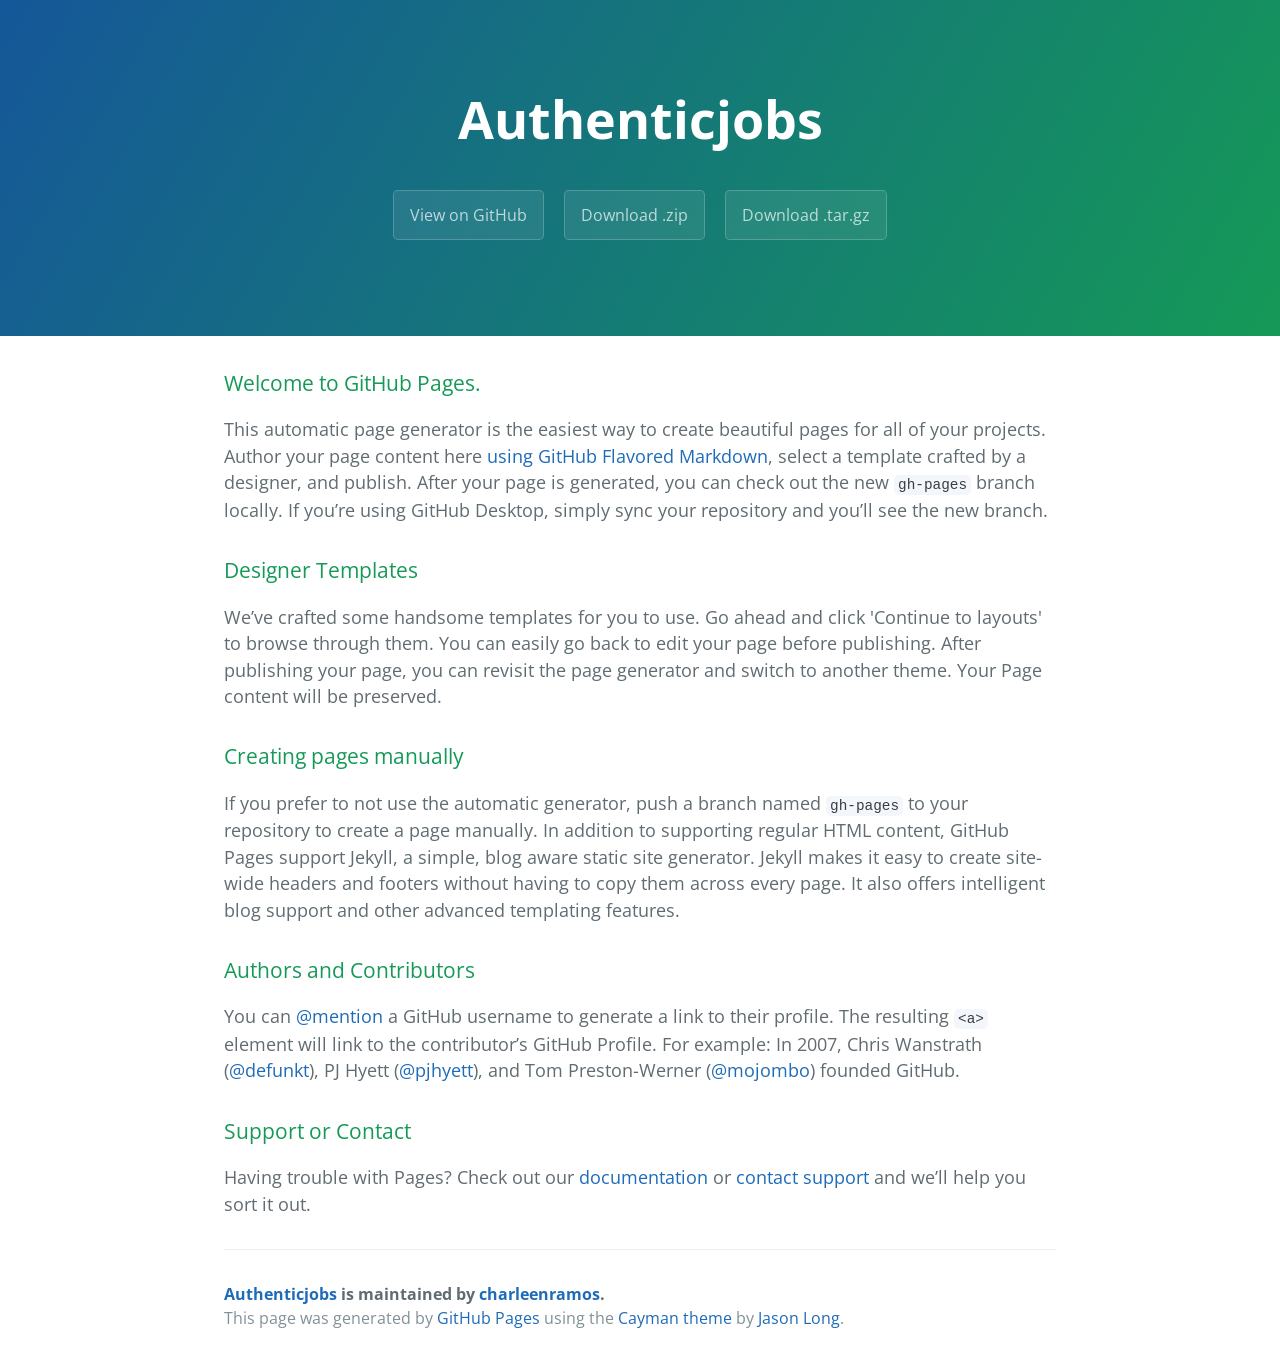
==== index.html @ 8c3707bd "Create gh-pages branch via GitHub" ====
<!DOCTYPE html>
<html lang="en-us">
  <head>
    <meta charset="UTF-8">
    <title>Authenticjobs by charleenramos</title>
    <meta name="viewport" content="width=device-width, initial-scale=1">
    <link rel="stylesheet" type="text/css" href="stylesheets/normalize.css" media="screen">
    <link href='https://fonts.googleapis.com/css?family=Open+Sans:400,700' rel='stylesheet' type='text/css'>
    <link rel="stylesheet" type="text/css" href="stylesheets/stylesheet.css" media="screen">
    <link rel="stylesheet" type="text/css" href="stylesheets/github-light.css" media="screen">
  </head>
  <body>
    <section class="page-header">
      <h1 class="project-name">Authenticjobs</h1>
      <h2 class="project-tagline"></h2>
      <a href="https://github.com/charleenramos/AuthenticJobs" class="btn">View on GitHub</a>
      <a href="https://github.com/charleenramos/AuthenticJobs/zipball/master" class="btn">Download .zip</a>
      <a href="https://github.com/charleenramos/AuthenticJobs/tarball/master" class="btn">Download .tar.gz</a>
    </section>

    <section class="main-content">
      <h3>
<a id="welcome-to-github-pages" class="anchor" href="#welcome-to-github-pages" aria-hidden="true"><span aria-hidden="true" class="octicon octicon-link"></span></a>Welcome to GitHub Pages.</h3>

<p>This automatic page generator is the easiest way to create beautiful pages for all of your projects. Author your page content here <a href="https://guides.github.com/features/mastering-markdown/">using GitHub Flavored Markdown</a>, select a template crafted by a designer, and publish. After your page is generated, you can check out the new <code>gh-pages</code> branch locally. If you’re using GitHub Desktop, simply sync your repository and you’ll see the new branch.</p>

<h3>
<a id="designer-templates" class="anchor" href="#designer-templates" aria-hidden="true"><span aria-hidden="true" class="octicon octicon-link"></span></a>Designer Templates</h3>

<p>We’ve crafted some handsome templates for you to use. Go ahead and click 'Continue to layouts' to browse through them. You can easily go back to edit your page before publishing. After publishing your page, you can revisit the page generator and switch to another theme. Your Page content will be preserved.</p>

<h3>
<a id="creating-pages-manually" class="anchor" href="#creating-pages-manually" aria-hidden="true"><span aria-hidden="true" class="octicon octicon-link"></span></a>Creating pages manually</h3>

<p>If you prefer to not use the automatic generator, push a branch named <code>gh-pages</code> to your repository to create a page manually. In addition to supporting regular HTML content, GitHub Pages support Jekyll, a simple, blog aware static site generator. Jekyll makes it easy to create site-wide headers and footers without having to copy them across every page. It also offers intelligent blog support and other advanced templating features.</p>

<h3>
<a id="authors-and-contributors" class="anchor" href="#authors-and-contributors" aria-hidden="true"><span aria-hidden="true" class="octicon octicon-link"></span></a>Authors and Contributors</h3>

<p>You can <a href="https://help.github.com/articles/basic-writing-and-formatting-syntax/#mentioning-users-and-teams" class="user-mention">@mention</a> a GitHub username to generate a link to their profile. The resulting <code>&lt;a&gt;</code> element will link to the contributor’s GitHub Profile. For example: In 2007, Chris Wanstrath (<a href="https://github.com/defunkt" class="user-mention">@defunkt</a>), PJ Hyett (<a href="https://github.com/pjhyett" class="user-mention">@pjhyett</a>), and Tom Preston-Werner (<a href="https://github.com/mojombo" class="user-mention">@mojombo</a>) founded GitHub.</p>

<h3>
<a id="support-or-contact" class="anchor" href="#support-or-contact" aria-hidden="true"><span aria-hidden="true" class="octicon octicon-link"></span></a>Support or Contact</h3>

<p>Having trouble with Pages? Check out our <a href="https://help.github.com/pages">documentation</a> or <a href="https://github.com/contact">contact support</a> and we’ll help you sort it out.</p>

      <footer class="site-footer">
        <span class="site-footer-owner"><a href="https://github.com/charleenramos/AuthenticJobs">Authenticjobs</a> is maintained by <a href="https://github.com/charleenramos">charleenramos</a>.</span>

        <span class="site-footer-credits">This page was generated by <a href="https://pages.github.com">GitHub Pages</a> using the <a href="https://github.com/jasonlong/cayman-theme">Cayman theme</a> by <a href="https://twitter.com/jasonlong">Jason Long</a>.</span>
      </footer>

    </section>

  
  </body>
</html>
---- stylesheets/stylesheet.css ----
* {
  box-sizing: border-box; }

body {
  padding: 0;
  margin: 0;
  font-family: "Open Sans", "Helvetica Neue", Helvetica, Arial, sans-serif;
  font-size: 16px;
  line-height: 1.5;
  color: #606c71; }

a {
  color: #1e6bb8;
  text-decoration: none; }
  a:hover {
    text-decoration: underline; }

.btn {
  display: inline-block;
  margin-bottom: 1rem;
  color: rgba(255, 255, 255, 0.7);
  background-color: rgba(255, 255, 255, 0.08);
  border-color: rgba(255, 255, 255, 0.2);
  border-style: solid;
  border-width: 1px;
  border-radius: 0.3rem;
  transition: color 0.2s, background-color 0.2s, border-color 0.2s; }
  .btn + .btn {
    margin-left: 1rem; }

.btn:hover {
  color: rgba(255, 255, 255, 0.8);
  text-decoration: none;
  background-color: rgba(255, 255, 255, 0.2);
  border-color: rgba(255, 255, 255, 0.3); }

@media screen and (min-width: 64em) {
  .btn {
    padding: 0.75rem 1rem; } }

@media screen and (min-width: 42em) and (max-width: 64em) {
  .btn {
    padding: 0.6rem 0.9rem;
    font-size: 0.9rem; } }

@media screen and (max-width: 42em) {
  .btn {
    display: block;
    width: 100%;
    padding: 0.75rem;
    font-size: 0.9rem; }
    .btn + .btn {
      margin-top: 1rem;
      margin-left: 0; } }

.page-header {
  color: #fff;
  text-align: center;
  background-color: #159957;
  background-image: linear-gradient(120deg, #155799, #159957); }

@media screen and (min-width: 64em) {
  .page-header {
    padding: 5rem 6rem; } }

@media screen and (min-width: 42em) and (max-width: 64em) {
  .page-header {
    padding: 3rem 4rem; } }

@media screen and (max-width: 42em) {
  .page-header {
    padding: 2rem 1rem; } }

.project-name {
  margin-top: 0;
  margin-bottom: 0.1rem; }

@media screen and (min-width: 64em) {
  .project-name {
    font-size: 3.25rem; } }

@media screen and (min-width: 42em) and (max-width: 64em) {
  .project-name {
    font-size: 2.25rem; } }

@media screen and (max-width: 42em) {
  .project-name {
    font-size: 1.75rem; } }

.project-tagline {
  margin-bottom: 2rem;
  font-weight: normal;
  opacity: 0.7; }

@media screen and (min-width: 64em) {
  .project-tagline {
    font-size: 1.25rem; } }

@media screen and (min-width: 42em) and (max-width: 64em) {
  .project-tagline {
    font-size: 1.15rem; } }

@media screen and (max-width: 42em) {
  .project-tagline {
    font-size: 1rem; } }

.main-content :first-child {
  margin-top: 0; }
.main-content img {
  max-width: 100%; }
.main-content h1, .main-content h2, .main-content h3, .main-content h4, .main-content h5, .main-content h6 {
  margin-top: 2rem;
  margin-bottom: 1rem;
  font-weight: normal;
  color: #159957; }
.main-content p {
  margin-bottom: 1em; }
.main-content code {
  padding: 2px 4px;
  font-family: Consolas, "Liberation Mono", Menlo, Courier, monospace;
  font-size: 0.9rem;
  color: #383e41;
  background-color: #f3f6fa;
  border-radius: 0.3rem; }
.main-content pre {
  padding: 0.8rem;
  margin-top: 0;
  margin-bottom: 1rem;
  font: 1rem Consolas, "Liberation Mono", Menlo, Courier, monospace;
  color: #567482;
  word-wrap: normal;
  background-color: #f3f6fa;
  border: solid 1px #dce6f0;
  border-radius: 0.3rem; }
  .main-content pre > code {
    padding: 0;
    margin: 0;
    font-size: 0.9rem;
    color: #567482;
    word-break: normal;
    white-space: pre;
    background: transparent;
    border: 0; }
.main-content .highlight {
  margin-bottom: 1rem; }
  .main-content .highlight pre {
    margin-bottom: 0;
    word-break: normal; }
.main-content .highlight pre, .main-content pre {
  padding: 0.8rem;
  overflow: auto;
  font-size: 0.9rem;
  line-height: 1.45;
  border-radius: 0.3rem; }
.main-content pre code, .main-content pre tt {
  display: inline;
  max-width: initial;
  padding: 0;
  margin: 0;
  overflow: initial;
  line-height: inherit;
  word-wrap: normal;
  background-color: transparent;
  border: 0; }
  .main-content pre code:before, .main-content pre code:after, .main-content pre tt:before, .main-content pre tt:after {
    content: normal; }
.main-content ul, .main-content ol {
  margin-top: 0; }
.main-content blockquote {
  padding: 0 1rem;
  margin-left: 0;
  color: #819198;
  border-left: 0.3rem solid #dce6f0; }
  .main-content blockquote > :first-child {
    margin-top: 0; }
  .main-content blockquote > :last-child {
    margin-bottom: 0; }
.main-content table {
  display: block;
  width: 100%;
  overflow: auto;
  word-break: normal;
  word-break: keep-all; }
  .main-content table th {
    font-weight: bold; }
  .main-content table th, .main-content table td {
    padding: 0.5rem 1rem;
    border: 1px solid #e9ebec; }
.main-content dl {
  padding: 0; }
  .main-content dl dt {
    padding: 0;
    margin-top: 1rem;
    font-size: 1rem;
    font-weight: bold; }
  .main-content dl dd {
    padding: 0;
    margin-bottom: 1rem; }
.main-content hr {
  height: 2px;
  padding: 0;
  margin: 1rem 0;
  background-color: #eff0f1;
  border: 0; }

@media screen and (min-width: 64em) {
  .main-content {
    max-width: 64rem;
    padding: 2rem 6rem;
    margin: 0 auto;
    font-size: 1.1rem; } }

@media screen and (min-width: 42em) and (max-width: 64em) {
  .main-content {
    padding: 2rem 4rem;
    font-size: 1.1rem; } }

@media screen and (max-width: 42em) {
  .main-content {
    padding: 2rem 1rem;
    font-size: 1rem; } }

.site-footer {
  padding-top: 2rem;
  margin-top: 2rem;
  border-top: solid 1px #eff0f1; }

.site-footer-owner {
  display: block;
  font-weight: bold; }

.site-footer-credits {
  color: #819198; }

@media screen and (min-width: 64em) {
  .site-footer {
    font-size: 1rem; } }

@media screen and (min-width: 42em) and (max-width: 64em) {
  .site-footer {
    font-size: 1rem; } }

@media screen and (max-width: 42em) {
  .site-footer {
    font-size: 0.9rem; } }
---- stylesheets/github-light.css ----
/*
The MIT License (MIT)

Copyright (c) 2015 GitHub, Inc.

Permission is hereby granted, free of charge, to any person obtaining a copy
of this software and associated documentation files (the "Software"), to deal
in the Software without restriction, including without limitation the rights
to use, copy, modify, merge, publish, distribute, sublicense, and/or sell
copies of the Software, and to permit persons to whom the Software is
furnished to do so, subject to the following conditions:

The above copyright notice and this permission notice shall be included in all
copies or substantial portions of the Software.

THE SOFTWARE IS PROVIDED "AS IS", WITHOUT WARRANTY OF ANY KIND, EXPRESS OR
IMPLIED, INCLUDING BUT NOT LIMITED TO THE WARRANTIES OF MERCHANTABILITY,
FITNESS FOR A PARTICULAR PURPOSE AND NONINFRINGEMENT. IN NO EVENT SHALL THE
AUTHORS OR COPYRIGHT HOLDERS BE LIABLE FOR ANY CLAIM, DAMAGES OR OTHER
LIABILITY, WHETHER IN AN ACTION OF CONTRACT, TORT OR OTHERWISE, ARISING FROM,
OUT OF OR IN CONNECTION WITH THE SOFTWARE OR THE USE OR OTHER DEALINGS IN THE
SOFTWARE.

*/

.pl-c /* comment */ {
  color: #969896;
}

.pl-c1      /* constant, markup.raw, meta.diff.header, meta.module-reference, meta.property-name, support, support.constant, support.variable, variable.other.constant */,
.pl-s .pl-v /* string variable */ {
  color: #0086b3;
}

.pl-e  /* entity */,
.pl-en /* entity.name */ {
  color: #795da3;
}

.pl-s .pl-s1 /* string source */,
.pl-smi      /* storage.modifier.import, storage.modifier.package, storage.type.java, variable.other, variable.parameter.function */ {
  color: #333;
}

.pl-ent /* entity.name.tag */ {
  color: #63a35c;
}

.pl-k /* keyword, storage, storage.type */ {
  color: #a71d5d;
}

.pl-pds              /* punctuation.definition.string, string.regexp.character-class */,
.pl-s                /* string */,
.pl-s .pl-pse .pl-s1 /* string punctuation.section.embedded source */,
.pl-sr               /* string.regexp */,
.pl-sr .pl-cce       /* string.regexp constant.character.escape */,
.pl-sr .pl-sra       /* string.regexp string.regexp.arbitrary-repitition */,
.pl-sr .pl-sre       /* string.regexp source.ruby.embedded */ {
  color: #183691;
}

.pl-v /* variable */ {
  color: #ed6a43;
}

.pl-id /* invalid.deprecated */ {
  color: #b52a1d;
}

.pl-ii /* invalid.illegal */ {
  background-color: #b52a1d;
  color: #f8f8f8;
}

.pl-sr .pl-cce /* string.regexp constant.character.escape */ {
  color: #63a35c;
  font-weight: bold;
}

.pl-ml /* markup.list */ {
  color: #693a17;
}

.pl-mh        /* markup.heading */,
.pl-mh .pl-en /* markup.heading entity.name */,
.pl-ms        /* meta.separator */ {
  color: #1d3e81;
  font-weight: bold;
}

.pl-mq /* markup.quote */ {
  color: #008080;
}

.pl-mi /* markup.italic */ {
  color: #333;
  font-style: italic;
}

.pl-mb /* markup.bold */ {
  color: #333;
  font-weight: bold;
}

.pl-md /* markup.deleted, meta.diff.header.from-file */ {
  background-color: #ffecec;
  color: #bd2c00;
}

.pl-mi1 /* markup.inserted, meta.diff.header.to-file */ {
  background-color: #eaffea;
  color: #55a532;
}

.pl-mdr /* meta.diff.range */ {
  color: #795da3;
  font-weight: bold;
}

.pl-mo /* meta.output */ {
  color: #1d3e81;
}
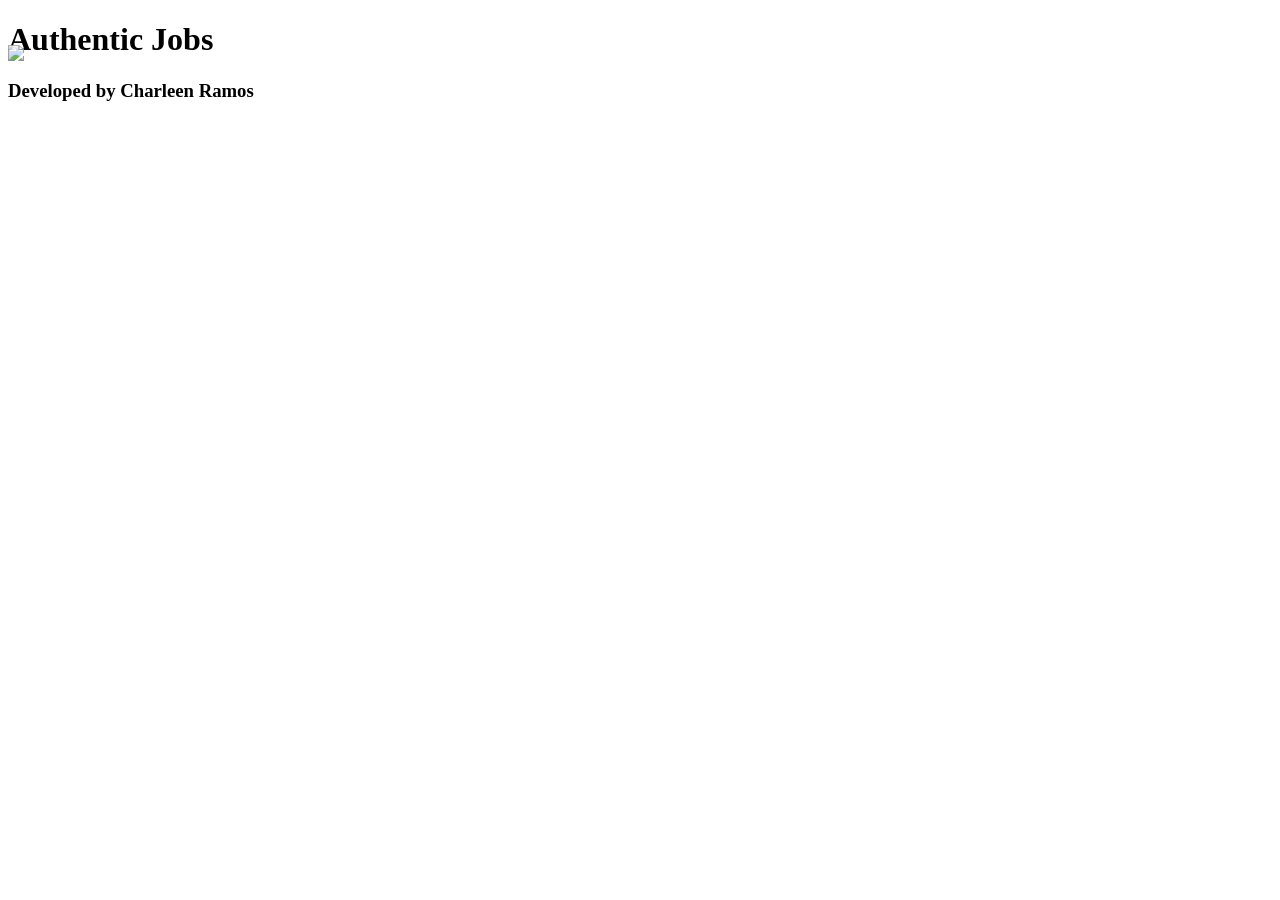
==== commit bf7da7ed: "Rename splashPage1.html to index.html" ====
--- a/index.html
+++ b/index.html
@@ -1,57 +1,43 @@
-<!DOCTYPE html>
-<html lang="en-us">
-  <head>
-    <meta charset="UTF-8">
-    <title>Authenticjobs by charleenramos</title>
-    <meta name="viewport" content="width=device-width, initial-scale=1">
-    <link rel="stylesheet" type="text/css" href="stylesheets/normalize.css" media="screen">
-    <link href='https://fonts.googleapis.com/css?family=Open+Sans:400,700' rel='stylesheet' type='text/css'>
-    <link rel="stylesheet" type="text/css" href="stylesheets/stylesheet.css" media="screen">
-    <link rel="stylesheet" type="text/css" href="stylesheets/github-light.css" media="screen">
-  </head>
-  <body>
-    <section class="page-header">
-      <h1 class="project-name">Authenticjobs</h1>
-      <h2 class="project-tagline"></h2>
-      <a href="https://github.com/charleenramos/AuthenticJobs" class="btn">View on GitHub</a>
-      <a href="https://github.com/charleenramos/AuthenticJobs/zipball/master" class="btn">Download .zip</a>
-      <a href="https://github.com/charleenramos/AuthenticJobs/tarball/master" class="btn">Download .tar.gz</a>
-    </section>
-
-    <section class="main-content">
-      <h3>
-<a id="welcome-to-github-pages" class="anchor" href="#welcome-to-github-pages" aria-hidden="true"><span aria-hidden="true" class="octicon octicon-link"></span></a>Welcome to GitHub Pages.</h3>
-
-<p>This automatic page generator is the easiest way to create beautiful pages for all of your projects. Author your page content here <a href="https://guides.github.com/features/mastering-markdown/">using GitHub Flavored Markdown</a>, select a template crafted by a designer, and publish. After your page is generated, you can check out the new <code>gh-pages</code> branch locally. If you’re using GitHub Desktop, simply sync your repository and you’ll see the new branch.</p>
-
-<h3>
-<a id="designer-templates" class="anchor" href="#designer-templates" aria-hidden="true"><span aria-hidden="true" class="octicon octicon-link"></span></a>Designer Templates</h3>
-
-<p>We’ve crafted some handsome templates for you to use. Go ahead and click 'Continue to layouts' to browse through them. You can easily go back to edit your page before publishing. After publishing your page, you can revisit the page generator and switch to another theme. Your Page content will be preserved.</p>
-
-<h3>
-<a id="creating-pages-manually" class="anchor" href="#creating-pages-manually" aria-hidden="true"><span aria-hidden="true" class="octicon octicon-link"></span></a>Creating pages manually</h3>
-
-<p>If you prefer to not use the automatic generator, push a branch named <code>gh-pages</code> to your repository to create a page manually. In addition to supporting regular HTML content, GitHub Pages support Jekyll, a simple, blog aware static site generator. Jekyll makes it easy to create site-wide headers and footers without having to copy them across every page. It also offers intelligent blog support and other advanced templating features.</p>
-
-<h3>
-<a id="authors-and-contributors" class="anchor" href="#authors-and-contributors" aria-hidden="true"><span aria-hidden="true" class="octicon octicon-link"></span></a>Authors and Contributors</h3>
-
-<p>You can <a href="https://help.github.com/articles/basic-writing-and-formatting-syntax/#mentioning-users-and-teams" class="user-mention">@mention</a> a GitHub username to generate a link to their profile. The resulting <code>&lt;a&gt;</code> element will link to the contributor’s GitHub Profile. For example: In 2007, Chris Wanstrath (<a href="https://github.com/defunkt" class="user-mention">@defunkt</a>), PJ Hyett (<a href="https://github.com/pjhyett" class="user-mention">@pjhyett</a>), and Tom Preston-Werner (<a href="https://github.com/mojombo" class="user-mention">@mojombo</a>) founded GitHub.</p>
-
-<h3>
-<a id="support-or-contact" class="anchor" href="#support-or-contact" aria-hidden="true"><span aria-hidden="true" class="octicon octicon-link"></span></a>Support or Contact</h3>
-
-<p>Having trouble with Pages? Check out our <a href="https://help.github.com/pages">documentation</a> or <a href="https://github.com/contact">contact support</a> and we’ll help you sort it out.</p>
-
-      <footer class="site-footer">
-        <span class="site-footer-owner"><a href="https://github.com/charleenramos/AuthenticJobs">Authenticjobs</a> is maintained by <a href="https://github.com/charleenramos">charleenramos</a>.</span>
-
-        <span class="site-footer-credits">This page was generated by <a href="https://pages.github.com">GitHub Pages</a> using the <a href="https://github.com/jasonlong/cayman-theme">Cayman theme</a> by <a href="https://twitter.com/jasonlong">Jason Long</a>.</span>
-      </footer>
-
-    </section>
-
-  
-  </body>
-</html>
+<!DOCTYPE html>
+<html lang="en">
+  <head>
+   <meta charset=utf-8" />
+   <title>jQueryMobile Form Example</title>
+
+   <link rel="stylesheet" href="CSS3Background2.css" />
+
+   <link rel="stylesheet"
+     href="http://code.jquery.com/mobile/1.1.0/jquery.mobile-1.1.0.min.css" />
+   <script src="http://code.jquery.com/jquery-1.7.1.min.js"></script>
+   <script src="http://code.jquery.com/mobile/1.1.0/jquery.mobile-1.1.0.min.js">
+   </script>
+   <script src="splashPage1js.js"></script>
+   <script src="splashPage2js.js"></script>
+  </head>
+
+
+  <body>
+<div data-role="page">
+		<div id="wrapper">
+			   <header data-role="header" data-position="fixed">
+				 <h1>Authentic Jobs</h1>
+			   </header>
+
+			<div data-role="content">
+
+                    <img src="https://authenticjobs.com/assets/images/assets/authentic-hiring.v1463767349.svg" id="picOne">
+					<img src="https://authenticjobs.com/assets/images/authentic-jobs/logo-with-circled-jobs.v1463767349.svg" id="picTwo">
+
+
+					<p class="delay-4_5s" align="center"></p>
+
+			 </div>
+
+			<footer data-role="footer" data-position="fixed">
+				  <h3>Developed by Charleen Ramos</h3>
+			</footer>
+		</div>
+</div>
+</body>
+</html>
+
--- a/CSS3Background2.css
+++ b/CSS3Background2.css
@@ -0,0 +1,27 @@
+
+#textinput, #textarea {
+ background-image:
+  -webkit-radial-gradient(red 8px); 
+  -webkit-box-shadow:  10px 10px 20px #400;
+}
+
+#flip1, #slider {
+ background-image:
+  -webkit-radial-gradient(red 8px); 
+  -webkit-box-shadow:  10px 10px 20px #004;
+}
+
+
+#picOne, #picTwo {
+  display:none;
+  top: 5%;
+  position:absolute;
+
+   margin-left:auto;
+      margin-right:auto;
+
+
+}
+
+
+
